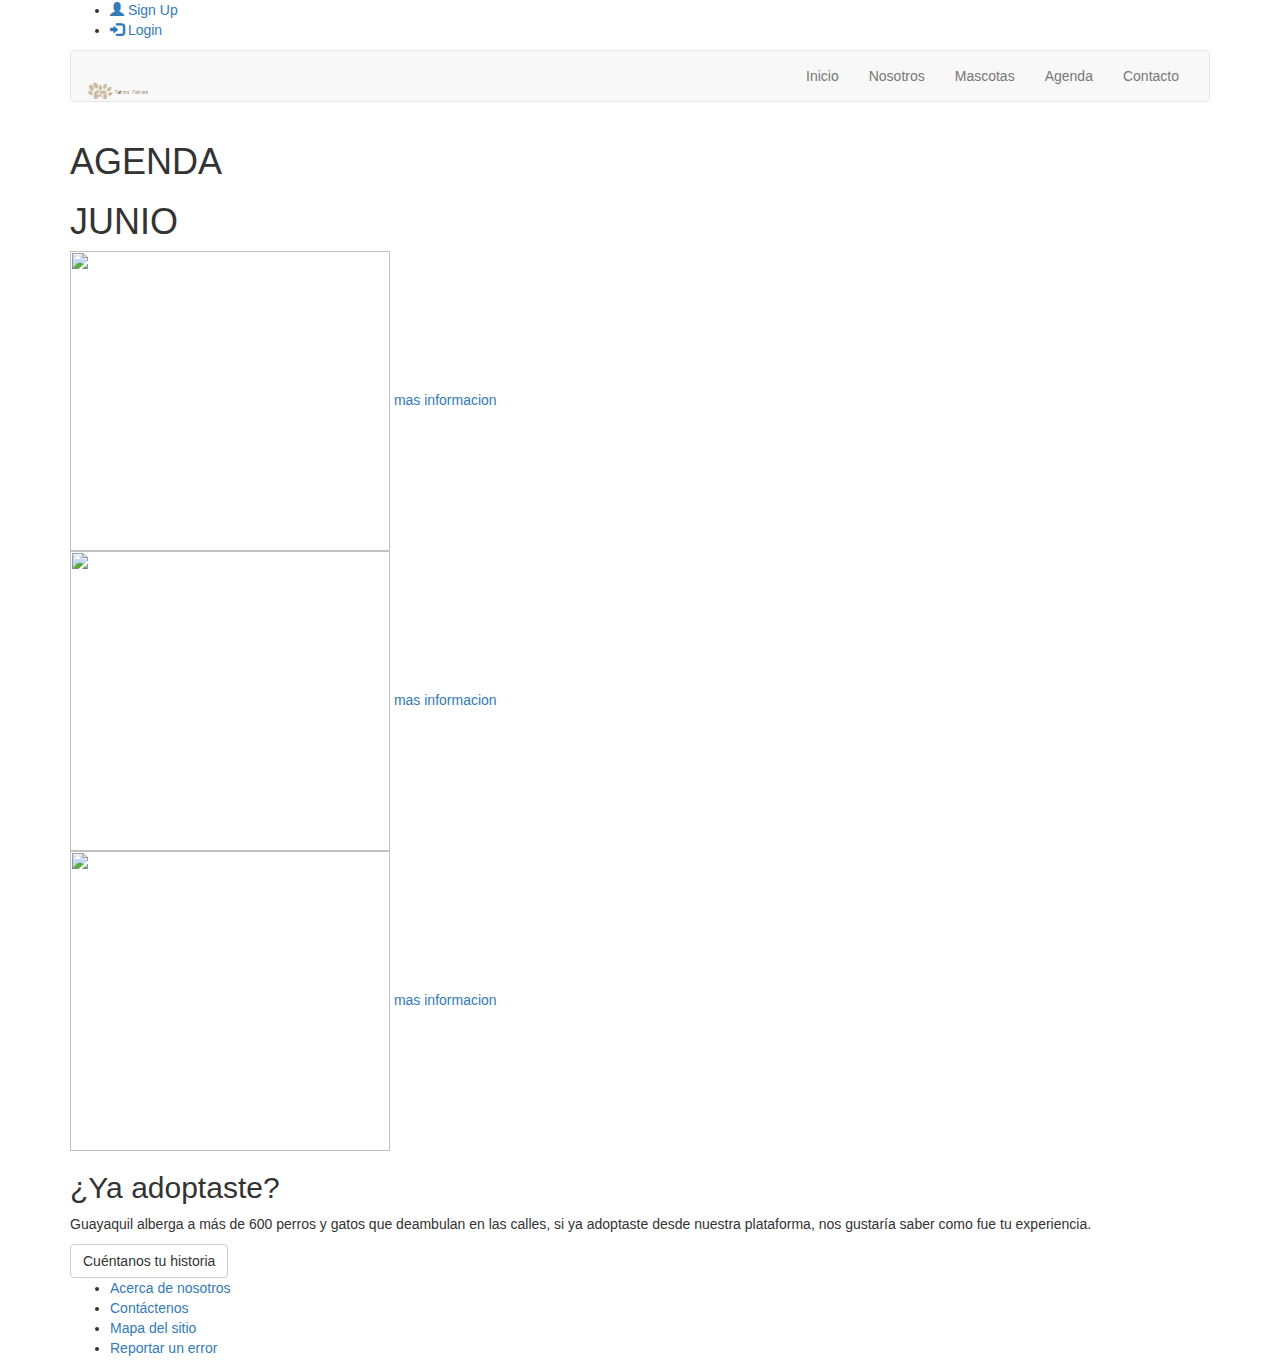
==== agenda.html @ 6d26b7a4 "Agenda version 1" ====
<html class="no-js">
  <head>
    <meta charset="utf-8">
    <meta http-equiv="X-UA-Compatible" content="IE=edge">
    <link href="https://fonts.googleapis.com/css?family=Emilys+Candy|Faster+One|Fredericka+the+Great|Indie+Flower|Lobster+Two|Ribeye|Rye" rel="stylesheet">
    <title>Patitas Felices</title>
    <meta name="description" content="">
    <meta name="viewport" content="width=device-width, initial-scale=1">
    <!-- Place favicon.ico and apple-touch-icon.png in the root directory -->
    
    <!-- CSS -->
    <link rel="stylesheet" href="css/owl.carousel.css">
    <link rel="stylesheet" href="css/bootstrap.min.css">
    <link rel="stylesheet" href="css/font-awesome.min.css">
    <link rel="stylesheet" href="css/style.css">
    <link rel="stylesheet" href="css/ionicons.min.css">
    <link rel="stylesheet" href="css/animate.css">
    <link rel="stylesheet" href="css/responsive.css">
 <link rel="stylesheet" type="text/css" href="../Patitas-felices/css/style-agenda.css">
    <link rel="stylesheet" href="https://maxcdn.bootstrapcdn.com/bootstrap/3.3.7/css/bootstrap.min.css">
    
    <!-- Js -->
    <script src="js/vendor/modernizr-2.6.2.min.js"></script>
    <script src="//ajax.googleapis.com/ajax/libs/jquery/1.10.2/jquery.min.js"></script>
    <script>window.jQuery || document.write('<script src="js/vendor/jquery-1.10.2.min.js"><\/script>')</script>
    <script src="js/bootstrap.min.js"></script>
    <script src="js/owl.carousel.min.js"></script>
    <script src="js/min/waypoints.min.js"></script>
    <script src="js/jquery.counterup.js"></script>
    <script src="js/plugins.js"></script>
    <script src="js/main.js"></script>
  </head>
  <body>




    <!-- Header Start -->
    <header>
        <div class="container">
            <ul class="login">
                <li class="loginu"><a href="#"><span class="glyphicon glyphicon-user"></span> Sign Up</a></li>
                <li class="loginu"><a href="#"><span class="glyphicon glyphicon-log-in"></span> Login</a></li>
            </ul>
            <div class="row">
                <div class="col-md-12">
                            <!-- header Nav Start -->
                    <nav class="navbar navbar-default">
                      <div class="container-fluid">
                        <!-- Brand and toggle get grouped for better mobile display -->
                        <div class="navbar-header">
                          <button type="button" class="navbar-toggle collapsed" data-toggle="collapse" data-target="#bs-example-navbar-collapse-1">
                            <span class="sr-only">Toggle navigation</span>
                            <span class="icon-bar"></span>
                            <span class="icon-bar"></span>
                            <span class="icon-bar"></span>
                          </button>
                          <a class="navbar-brand" href="index.html">
                  <img class="navbar-brand" src="img/logo.png" alt="Logo" >
                </a>
                        </div>

                        <!-- Collect the nav links, forms, and other content for toggling -->
                        <div class="collapse navbar-collapse" id="bs-example-navbar-collapse-1">
                          <ul class="nav navbar-nav navbar-right">
                            <li><a href="index.html">Inicio</a></li>
                            <li><a href="#">Nosotros</a></li>
                            <li><a href="mascotas.html" class="above">Mascotas</a></li>
                            <li><a href="#">Agenda</a></li>
                            <li><a href="contact.html">Contacto</a></li>
                          </ul>
                        </div><!-- /.navbar-collapse -->
                      </div><!-- /.container-fluid -->
                    </nav>
                </div>
            </div>
        </div>
    </header><!-- header close -->
    
        <!-- Slider Start -->
    <section id="global-header">
        <div class="container">
            <div class="row">
                <div class="col-md-12">
                    <div class="block">
                        <h1>AGENDA</h1>
                        <h1>JUNIO</h1>
                        
                        <div class="container2">
                            
                            <div class="tipo_1">
                            <img src="img/bailaton.jpg" width="320px" height="300px">
                          <a href="../Patitas-felices/masinformacion.html" target="_blank" class ="ifo"> mas informacion </a>
                
      
                            </div>
                            
                             <div class="tipo_1">
                            <img src="img/adoptacanpolicia.jpg" width="320px" height="300px">
                            <a href="../Patitas-felices/masinformacion.html" target="_blank" class ="ifo">mas informacion </a>
                
      
                            </div>
                            
                             <div class="tipo_1">
                             <img src="img/pae-correporellos.jpg" width="320px" height="300x">
      
                            <a href="../Patitas-felices/masinformacion.html" target="_blank" class ="ifo"> mas informacion </a>
                
      
                            </div>
                            
                            
        
                            
                          
   
                        </div>
                    
                            <table border="0">
                            <tr> 
                                    
                            </tr>  
                            <tr> 
                                   
                            </tr>  
                        </table>
                    </div>
                </div>
            </div>
        </div>
      </section>
      

    <!-- pets gallery sections -->
    

  
<!-- Call to action Start -->
    <section id="call-to-action">
      <div class="container">
        <div class="row">
          <div class="col-md-12">
            <div class="block">
              <h2>¿Ya adoptaste?</h2>
              <p>Guayaquil alberga a más de 600 perros y gatos que deambulan en las calles, si ya adoptaste desde nuestra plataforma, nos gustaría saber como fue tu experiencia.</p>
              <a class="btn btn-default btn-call-to-action" href="#" >Cuéntanos tu historia</a>
            </div>
          </div>
        </div>
      </div>
    </section>

    <!-- footer Start -->
    <footer>
        <div class="container">
            <div class="row">
                <div class="col-md-12">
                  <div class="footer-manu">
                    <ul>
                      <li><a href="#">Acerca de nosotros</a></li>
                <li><a href="#">Contáctenos</a></li>
                <li><a href="#">Mapa del sitio</a></li>
                 <li><a href="#">Reportar un error</a></li>
                    </ul>
                  </div>
                </div>
            </div>
        </div>
    </footer>
        
    </body>
</html>
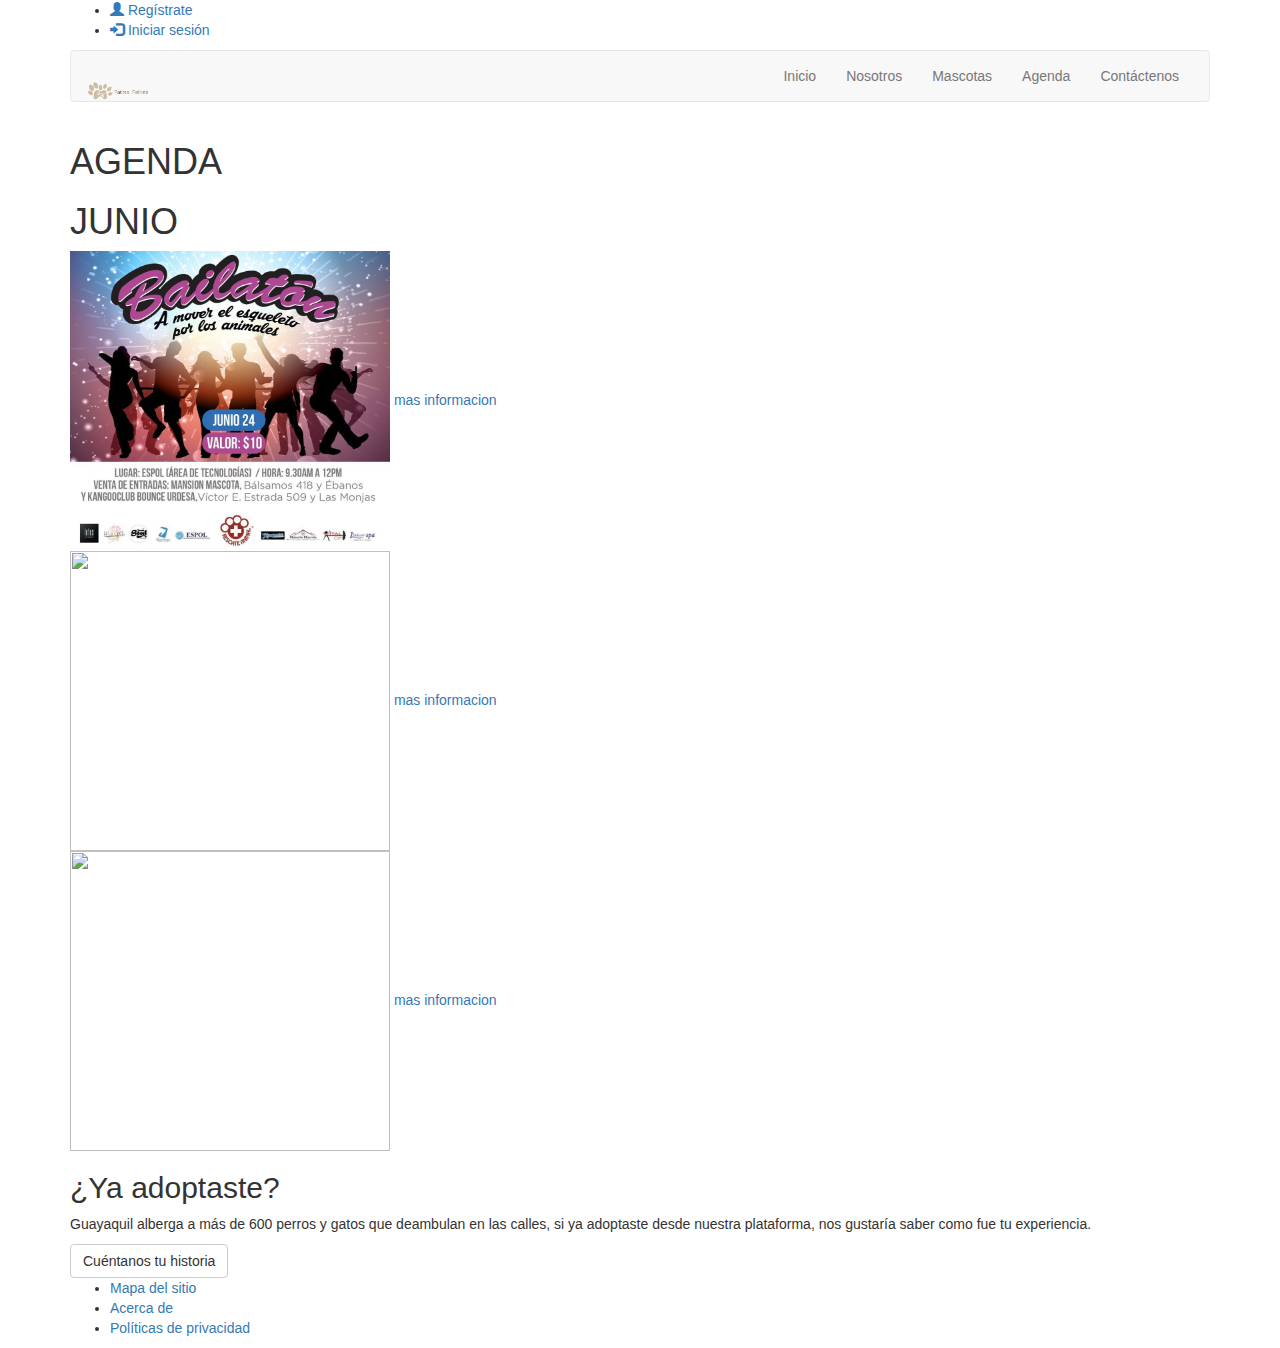
==== commit 34c58756: "agenda act" ====
--- a/agenda.html
+++ b/agenda.html
@@ -11,26 +11,14 @@
     <!-- Place favicon.ico and apple-touch-icon.png in the root directory -->
     
     <!-- CSS -->
-    <link rel="stylesheet" href="css/owl.carousel.css">
     <link rel="stylesheet" href="css/bootstrap.min.css">
     <link rel="stylesheet" href="css/font-awesome.min.css">
     <link rel="stylesheet" href="css/style.css">
-    <link rel="stylesheet" href="css/ionicons.min.css">
     <link rel="stylesheet" href="css/animate.css">
     <link rel="stylesheet" href="css/responsive.css">
  <link rel="stylesheet" type="text/css" href="../Patitas-felices/css/style-agenda.css">
     <link rel="stylesheet" href="https://maxcdn.bootstrapcdn.com/bootstrap/3.3.7/css/bootstrap.min.css">
     
-    <!-- Js -->
-    <script src="js/vendor/modernizr-2.6.2.min.js"></script>
-    <script src="//ajax.googleapis.com/ajax/libs/jquery/1.10.2/jquery.min.js"></script>
-    <script>window.jQuery || document.write('<script src="js/vendor/jquery-1.10.2.min.js"><\/script>')</script>
-    <script src="js/bootstrap.min.js"></script>
-    <script src="js/owl.carousel.min.js"></script>
-    <script src="js/min/waypoints.min.js"></script>
-    <script src="js/jquery.counterup.js"></script>
-    <script src="js/plugins.js"></script>
-    <script src="js/main.js"></script>
   </head>
   <body>
 
@@ -40,10 +28,10 @@
     <!-- Header Start -->
     <header>
         <div class="container">
-            <ul class="login">
-                <li class="loginu"><a href="#"><span class="glyphicon glyphicon-user"></span> Sign Up</a></li>
-                <li class="loginu"><a href="#"><span class="glyphicon glyphicon-log-in"></span> Login</a></li>
-            </ul>
+           <ul class="login">
+            <li class="loginu"><a href="registrate.html"><span class="glyphicon glyphicon-user"></span> Regístrate</a></li>
+            <li class="loginu"><a href="iniciarsesion.html"><span class="glyphicon glyphicon-log-in"></span> Iniciar sesión</a></li>
+        </ul>
             <div class="row">
                 <div class="col-md-12">
                             <!-- header Nav Start -->
@@ -66,10 +54,10 @@
                         <div class="collapse navbar-collapse" id="bs-example-navbar-collapse-1">
                           <ul class="nav navbar-nav navbar-right">
                             <li><a href="index.html">Inicio</a></li>
-                            <li><a href="#">Nosotros</a></li>
-                            <li><a href="mascotas.html" class="above">Mascotas</a></li>
-                            <li><a href="#">Agenda</a></li>
-                            <li><a href="contact.html">Contacto</a></li>
+                            <li><a href="nosotros.html">Nosotros</a></li>
+                            <li><a href="mascotas.html">Mascotas</a></li>
+                            <li><a href="agenda.html" class="above">Agenda</a></li>
+                            <li><a href="contacto.html">Contáctenos</a></li>
                           </ul>
                         </div><!-- /.navbar-collapse -->
                       </div><!-- /.container-fluid -->
@@ -160,10 +148,9 @@
                 <div class="col-md-12">
                   <div class="footer-manu">
                     <ul>
-                      <li><a href="#">Acerca de nosotros</a></li>
-                <li><a href="#">Contáctenos</a></li>
-                <li><a href="#">Mapa del sitio</a></li>
-                 <li><a href="#">Reportar un error</a></li>
+                      <li><a href="#">Mapa del sitio</a></li>
+                <li><a href="#">Acerca de</a></li>
+                <li><a href="#">Políticas de privacidad</a></li>
                     </ul>
                   </div>
                 </div>
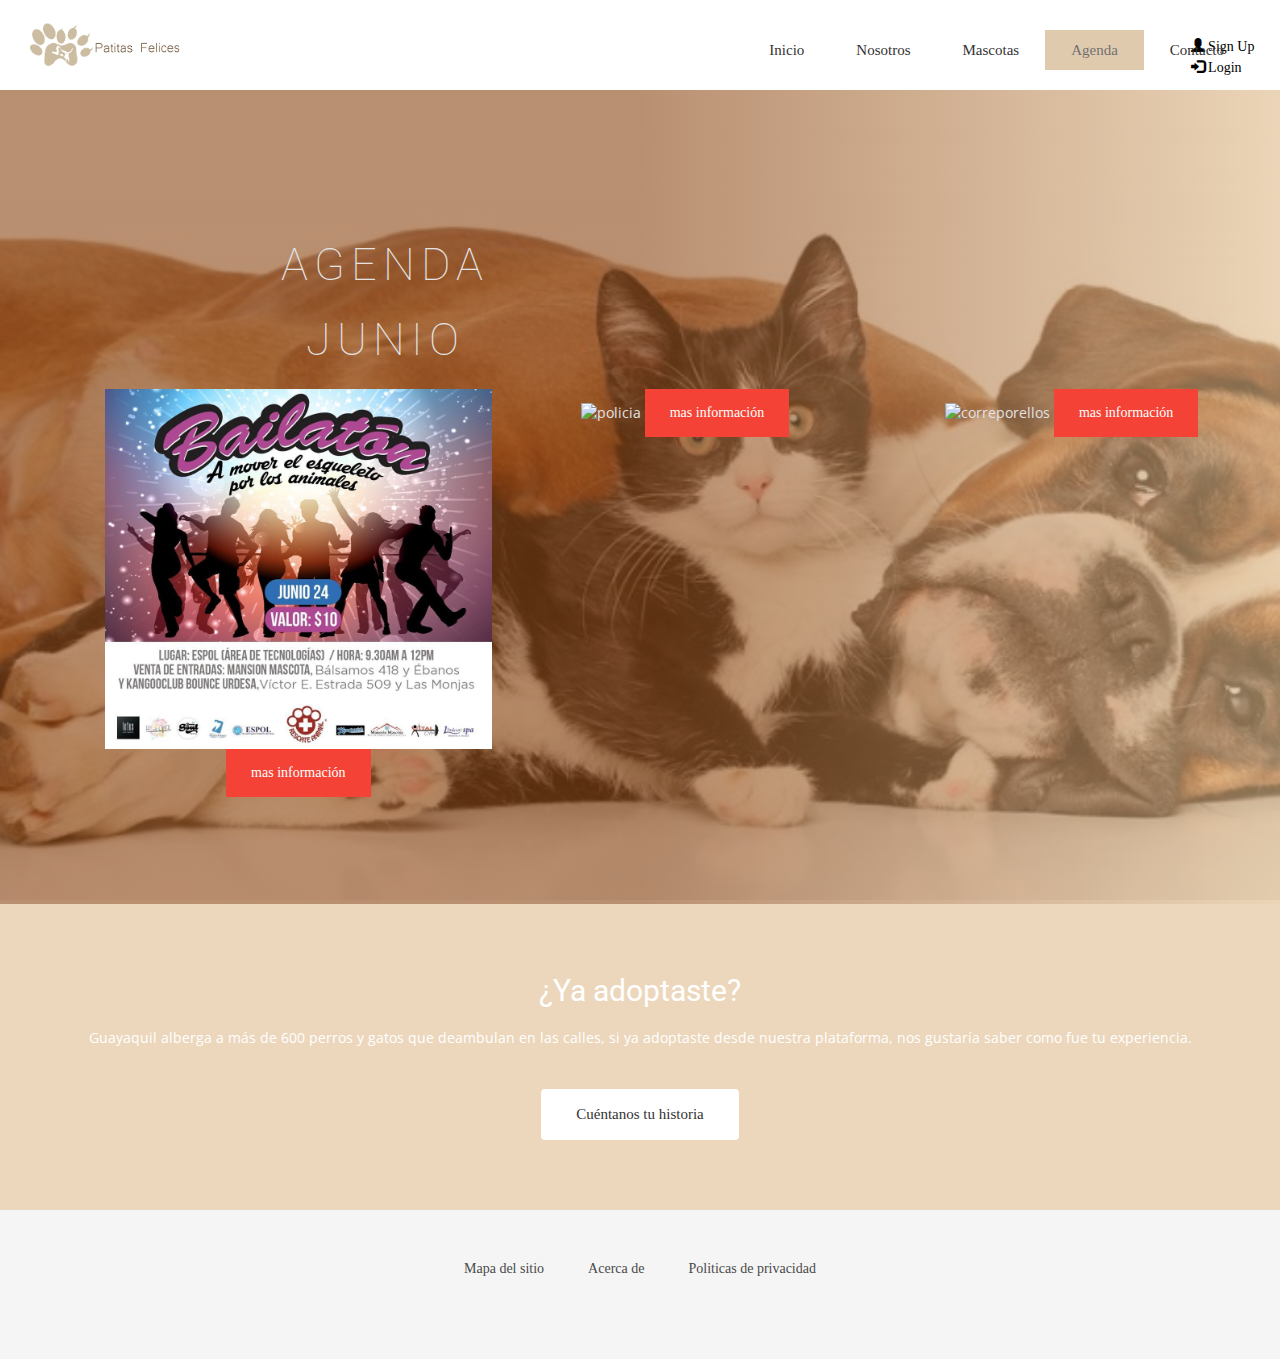
==== commit 9649ee10: "correcto agenda con mas informacion" ====
--- a/agenda.html
+++ b/agenda.html
@@ -1,162 +1,175 @@
+<!DOCTYPE html>
 
+<html lang="es">
+<head>
+<meta charset="utf-8">
+<meta http-equiv="X-UA-Compatible" content="IE=edge">
+
+<title>Patitas Felices</title>
+<meta name="description" content="">
+<meta name="viewport" content="width=device-width, initial-scale=1">
+<!-- Place favicon.ico and apple-touch-icon.png in the root directory -->
+
+<!-- CSS -->
+<link rel="stylesheet" href="css/style-agenda.css">
+<link rel="stylesheet" href="https://maxcdn.bootstrapcdn.com/bootstrap/3.3.7/css/bootstrap.min.css">
+
+<link rel="stylesheet" href="css/bootstrap.min.css">
+    <link rel="stylesheet" href="css/style.css">
+    <link rel="stylesheet" href="css/responsive.css">
+    <link rel="stylesheet" href="css/contacto.css">
     
-    <html class="no-js">
-  <head>
-    <meta charset="utf-8">
-    <meta http-equiv="X-UA-Compatible" content="IE=edge">
-    <link href="https://fonts.googleapis.com/css?family=Emilys+Candy|Faster+One|Fredericka+the+Great|Indie+Flower|Lobster+Two|Ribeye|Rye" rel="stylesheet">
-    <title>Patitas Felices</title>
-    <meta name="description" content="">
-    <meta name="viewport" content="width=device-width, initial-scale=1">
-    <!-- Place favicon.ico and apple-touch-icon.png in the root directory -->
-    
-    <!-- CSS -->
-    <link rel="stylesheet" href="css/bootstrap.min.css">
-    <link rel="stylesheet" href="css/font-awesome.min.css">
-    <link rel="stylesheet" href="css/style.css">
-    <link rel="stylesheet" href="css/animate.css">
-    <link rel="stylesheet" href="css/responsive.css">
- <link rel="stylesheet" type="text/css" href="../Patitas-felices/css/style-agenda.css">
-    <link rel="stylesheet" href="https://maxcdn.bootstrapcdn.com/bootstrap/3.3.7/css/bootstrap.min.css">
-    
-  </head>
-  <body>
+</head>
+<body>
 
 
 
 
-    <!-- Header Start -->
-    <header>
-        <div class="container">
-           <ul class="login">
-            <li class="loginu"><a href="registrate.html"><span class="glyphicon glyphicon-user"></span> Regístrate</a></li>
-            <li class="loginu"><a href="iniciarsesion.html"><span class="glyphicon glyphicon-log-in"></span> Iniciar sesión</a></li>
-        </ul>
-            <div class="row">
-                <div class="col-md-12">
-                            <!-- header Nav Start -->
-                    <nav class="navbar navbar-default">
-                      <div class="container-fluid">
-                        <!-- Brand and toggle get grouped for better mobile display -->
-                        <div class="navbar-header">
-                          <button type="button" class="navbar-toggle collapsed" data-toggle="collapse" data-target="#bs-example-navbar-collapse-1">
-                            <span class="sr-only">Toggle navigation</span>
-                            <span class="icon-bar"></span>
-                            <span class="icon-bar"></span>
-                            <span class="icon-bar"></span>
-                          </button>
-                          <a class="navbar-brand" href="index.html">
+
+<!-- Header Start -->
+<header>
+<div class="container">
+<ul class="login">
+<li class="loginu"><a href="#"><span class="glyphicon glyphicon-user"></span> Sign Up</a></li>
+<li class="loginu"><a href="#"><span class="glyphicon glyphicon-log-in"></span> Login</a></li>
+</ul>
+
+<div class="row">
+        <div class="col-md-12">
+          <!-- header Nav Start -->
+          <nav class="navbar navbar-default">
+            <div class="container-fluid">
+              <!-- Brand and toggle get grouped for better mobile display -->
+              <div class="navbar-header">
+                <button type="button" class="navbar-toggle collapsed" data-toggle="collapse" data-target="#bs-example-navbar-collapse-1">
+                <span class="sr-only"></span>
+                <span class="icon-bar"></span>
+                <span class="icon-bar"></span>
+                <span class="icon-bar"></span>
+                </button>
+                  
+               
                   <img class="navbar-brand" src="img/logo.png" alt="Logo" >
-                </a>
-                        </div>
+               
+                     
+              </div>
 
-                        <!-- Collect the nav links, forms, and other content for toggling -->
-                        <div class="collapse navbar-collapse" id="bs-example-navbar-collapse-1">
-                          <ul class="nav navbar-nav navbar-right">
-                            <li><a href="index.html">Inicio</a></li>
-                            <li><a href="nosotros.html">Nosotros</a></li>
-                            <li><a href="mascotas.html">Mascotas</a></li>
-                            <li><a href="agenda.html" class="above">Agenda</a></li>
-                            <li><a href="contacto.html">Contáctenos</a></li>
-                          </ul>
-                        </div><!-- /.navbar-collapse -->
-                      </div><!-- /.container-fluid -->
-                    </nav>
-                </div>
-            </div>
-        </div>
-    </header><!-- header close -->
+<!-- Collect the nav links, forms, and other content for toggling -->
+<div class="collapse navbar-collapse" id="bs-example-navbar-collapse-1">
+<ul class="nav navbar-nav navbar-right">
+<li><a href="index.html">Inicio</a></li>
+<li><a href="nosotros.html">Nosotros</a></li>
+<li><a href="mascotas.html" >Mascotas</a></li>
+<li><a href="agenda.html" class="above">Agenda </a></li>
+<li><a href="contacto.html">Contacto</a></li>
+</ul>
+</div><!-- /.navbar-collapse -->
+</div><!-- /.container-fluid -->
+</nav>
+</div>
+</div>
+</div>
+</header><!-- header close -->
+
+<!-- Slider Start -->
+<section id="global-header">
+<div class="container">
+<div class="row">
+<div class="col-md-12">
+<div class="block">
+<h1>AGENDA</h1>
+<h1>JUNIO</h1>
+
+<div class="container2">
+
+<div class="tipo_1">
+
+
+<img src="img/bailaton.jpg" alt= bailaton class="imagenes1">
+
+<a href="masinformacion.html" target="_blank" class ="ifo">mas información </a>
+
+
+</div>
+
+<div class="tipo_1">
+<img src="img/adoptacanpolicia.jpg" alt= policia class="imagenes1">
+
+<a href="masinformacion.html" target="_blank" class ="ifo">mas información </a>
+
+
+</div>
+
+<div class="tipo_1">
+<img src="img/pae-correporellos.jpg" alt= correporellos class="imagenes1">
+
+<a href="masinformacion.html" target="_blank" class ="ifo"> mas información </a>
+
+
+</div>
+
+
+
+
+
+
+</div>
+
+
+</div>
+</div>
+</div>
+</div>
+</section>
+
+
+<!-- pets gallery sections -->
+
+
+
+<!-- Call to action Start -->
+<section id="call-to-action">
+<div class="container">
+<div class="row">
+<div class="col-md-12">
+<div class="block">
+<h2>¿Ya adoptaste?</h2>
+<p>Guayaquil alberga a más de 600 perros y gatos que deambulan en las calles, si ya adoptaste desde nuestra plataforma, nos gustaría saber como fue tu experiencia.</p>
+<a class="btn btn-default btn-call-to-action" href="#" >Cuéntanos tu historia</a>
+</div>
+</div>
+</div>
+</div>
+</section>
+
+<!-- footer Start -->
+<footer>
+<div class="container">
+<div class="row">
+<div class="col-md-12">
+<div class="footer-manu">
+<ul>
+
+<li><a href="#">Mapa del sitio</a></li>
+<li><a href="#">Acerca de</a></li>
+<li><a href="#">Politicas de privacidad</a></li>
+</ul>
+</div>
+</div>
+</div>
+</div>
+</footer>
+
+</body>
+</html>
+
+
     
-        <!-- Slider Start -->
-    <section id="global-header">
-        <div class="container">
-            <div class="row">
-                <div class="col-md-12">
-                    <div class="block">
-                        <h1>AGENDA</h1>
-                        <h1>JUNIO</h1>
-                        
-                        <div class="container2">
-                            
-                            <div class="tipo_1">
-                            <img src="img/bailaton.jpg" width="320px" height="300px">
-                          <a href="../Patitas-felices/masinformacion.html" target="_blank" class ="ifo"> mas informacion </a>
-                
-      
-                            </div>
-                            
-                             <div class="tipo_1">
-                            <img src="img/adoptacanpolicia.jpg" width="320px" height="300px">
-                            <a href="../Patitas-felices/masinformacion.html" target="_blank" class ="ifo">mas informacion </a>
-                
-      
-                            </div>
-                            
-                             <div class="tipo_1">
-                             <img src="img/pae-correporellos.jpg" width="320px" height="300x">
-      
-                            <a href="../Patitas-felices/masinformacion.html" target="_blank" class ="ifo"> mas informacion </a>
-                
-      
-                            </div>
-                            
-                            
-        
-                            
-                          
-   
-                        </div>
-                    
-                            <table border="0">
-                            <tr> 
-                                    
-                            </tr>  
-                            <tr> 
-                                   
-                            </tr>  
-                        </table>
-                    </div>
-                </div>
-            </div>
-        </div>
-      </section>
-      
-
-    <!-- pets gallery sections -->
+    
     
 
-  
-<!-- Call to action Start -->
-    <section id="call-to-action">
-      <div class="container">
-        <div class="row">
-          <div class="col-md-12">
-            <div class="block">
-              <h2>¿Ya adoptaste?</h2>
-              <p>Guayaquil alberga a más de 600 perros y gatos que deambulan en las calles, si ya adoptaste desde nuestra plataforma, nos gustaría saber como fue tu experiencia.</p>
-              <a class="btn btn-default btn-call-to-action" href="#" >Cuéntanos tu historia</a>
-            </div>
-          </div>
-        </div>
-      </div>
-    </section>
 
-    <!-- footer Start -->
-    <footer>
-        <div class="container">
-            <div class="row">
-                <div class="col-md-12">
-                  <div class="footer-manu">
-                    <ul>
-                      <li><a href="#">Mapa del sitio</a></li>
-                <li><a href="#">Acerca de</a></li>
-                <li><a href="#">Políticas de privacidad</a></li>
-                    </ul>
-                  </div>
-                </div>
-            </div>
-        </div>
-    </footer>
-        
-    </body>
-</html>
+
+
+
+	
--- a/css/style-agenda.css
+++ b/css/style-agenda.css
@@ -0,0 +1,115 @@
+
+#global-header {
+background: url("../img/agenda1.jpg") no-repeat;
+background-size: cover;
+padding-top: 150px;
+padding-bottom: 107px;
+position: relative;
+background-attachment: fixed;
+}
+#global-header:before {
+content: "";
+position: absolute;
+left: 0;
+top: 0;
+bottom: 0;
+right: 0;
+width: 100%;
+height: 100%;
+background: linear-gradient(to left, burlywood, saddlebrown 50%);
+opacity: 0.6;
+}
+.imagenes1{
+width: 100%;
+height: 50%;
+}
+#global-header .block {
+color: #E3E3E4;
+margin: 0 auto;
+padding-left: 90px;
+text-align: center;
+}
+#global-header .block h1 {
+font-weight: 100;
+font-size: 45px;
+letter-spacing: 2px;
+padding-bottom: 15px;
+margin-right: 600px;
+text-transform: capitalize;
+}
+#global-header .block p {
+font-size: 16px;
+font-weight: 300;
+letter-spacing: 1px;
+word-spacing: 3px;
+}
+
+.imagenes{
+position: absolute;
+bottom: 20px;
+left: 370px;
+left: 370px;
+}
+div.container {
+width: 100%;
+float: none;
+}
+
+.tipo_1 {
+
+width: 33.333%;
+float: left;
+}
+
+.tipo_2{
+
+width: 33.333%;
+
+float: left;
+}
+.clear {
+background-color:burlywood;
+width: 100%;
+height: 40px;
+clear: both;
+border-radius: 20px 20px 20px 20px;
+}
+
+
+
+a.ifo:link, a.ifo:visited {
+background-color: #f44336;
+color: white;
+padding: 14px 25px;
+text-align: center;
+text-decoration: none;
+display: inline-block;
+}
+
+a{
+font-family: 'Emilys Candy', cursive;
+color: black;
+}
+
+a:hover, a:active {
+background-color: red;
+}
+
+h2{
+
+font-family: 'Emilys Candy', cursive;
+color: black;
+font-size:8%;
+
+}
+
+@media screen and (max-width:1000px)and (min-width:100px){
+
+
+.tipo_1 { float:none ;
+width :auto}
+
+
+
+
+}
--- a/css/style.css
+++ b/css/style.css
@@ -0,0 +1,899 @@
+@import url(http://fonts.googleapis.com/css?family=Open+Sans:400,300,600);
+@import url(http://fonts.googleapis.com/css?family=Roboto:400,100,300,500,700);
+@import url(http://fonts.googleapis.com/css?family=Volkhov:400italic);
+/* var text-decoration */
+/*--
+	Common Css
+--*/
+body {
+  font-family: 'Open Sans', sans-serif;
+  -webkit-font-smoothing: antialiased;
+}
+h1,
+h2,
+h3,
+h4,
+h5,
+h6 {
+  font-family: 'Roboto', sans-serif;
+}
+h2 {
+  font-size: 30px;
+  font-weight: 400;
+}
+h3 {
+  font-size: 28px;
+  font-weight: 300;
+}
+p {
+  font-size: 15px;
+  line-height: 28px;
+}
+ul {
+  padding: 0;
+  margin: 0;
+  list-style: none;
+}
+a,
+a:active,
+a:focus,
+a:active {
+  text-decoration: none !important;
+}
+.section-title {
+  margin-bottom: 70px;
+}
+.section-title h2 {
+  text-transform: uppercase;
+  font-size: 28px;
+  font-weight: 600;
+}
+.section-title p {
+  font-family: 'Volkhov', serif;
+  font-style: italic;
+  color: #666;
+}
+/*--
+	Header Start 
+--*/
+header {
+  background: #fff;
+  padding: 20px 0;
+}
+header .navbar {
+  margin-bottom: 0px;
+  border: 0px;
+}
+header .navbar-brand {
+  padding: 0px 10px;
+}
+header .navbar-default {
+  background: none;
+  border: 0px;
+}
+header .navbar-default .navbar-nav {
+  padding-top: 10px;
+}
+header .navbar-default .navbar-nav li a {
+  color: #333333;
+  padding: 10px 26px;
+  font-size: 15px;
+}
+font header .navbar-default .navbar-nav li a:hover {
+  color: red;
+}
+/*---------------------------------------------
+					Index Start 
+-----------------------------------------------*/
+/*--
+	Slider Start 
+--*/
+#slider {
+  background: url("../img/slider-bg.jpg") no-repeat;
+  background-size: cover;
+  background-attachment: fixed;
+  background-position: 10% 0%;
+  padding: 200px 0 280px 0;
+  position: relative;
+}
+#slider:before {
+  content: "";
+  position: absolute;
+  left: 0;
+  top: 0;
+  bottom: 0;
+  right: 0;
+  width: 100%;
+  height: 100%;
+  background: linear-gradient(to left, burlywood, saddlebrown 50%);
+  opacity: 0.6;
+}
+#slider .block {
+  color: #E3E3E4;
+}
+#slider .block h1 {
+  font-family: 'Roboto', sans-serif;
+  font-weight: 100;
+  font-size: 45px;
+  line-height: 60px;
+  letter-spacing: 10px;
+  padding-bottom: 45px;
+}
+#slider .block p {
+  font-size: 23px;
+  line-height: 40px;
+  font-family: 'Roboto', sans-serif;
+  font-weight: 300;
+  letter-spacing: 3px;
+}
+/*--
+	wrapper Start 
+--*/
+#intro {
+  padding: 100px 0;
+}
+#intro .block h2 {
+  padding-top: 35px;
+  line-height: 27px;
+  margin: 0;
+}
+#intro .block p {
+  color: #7B7B7B;
+  padding-top: 20px;
+}
+#intro .block img {
+  padding-left: 40px;
+  width: 100%;
+}
+#intro .section-title {
+  margin-bottom: 0px;
+}
+#intro .section-title p {
+  padding-top: 20px;
+}
+/*--
+	service Start 
+--*/
+#service {
+  text-align: center;
+  padding: 90px 0;
+}
+#service .service-item {
+  padding-bottom: 30px;
+}
+#service .service-item i {
+  font-size: 60px;
+  color: #4A4656;
+}
+#service .service-item h4 {
+  padding-top: 20px;
+  margin: 0;
+  color: #666;
+}
+#service .service-item p {
+  color: #888;
+  padding-top: 10px;
+  margin: 0;
+  font-size: 14px;
+  line-height: 1.8;
+}
+/*--
+	call-to-action Start 
+--*/
+#call-to-action {
+  background: url("../img/imgs/images.jpg") no-repeat;
+  background-size: cover;
+  background-attachment: fixed;
+  padding: 70px 0px;
+  position: relative;
+  text-align: center;
+  color: #fff;
+}
+#call-to-action:before {
+  content: "";
+  position: absolute;
+  left: 0;
+  right: 0;
+  top: 0;
+  bottom: 0;
+  width: 100%;
+  height: 100%;
+  background: rgba(222, 184, 135, 0.7);
+  opacity: 0.8;
+}
+#call-to-action h2 {
+  padding-bottom: 20px;
+  line-height: 33px;
+  margin: 0;
+  font-size: 30px;
+}
+#call-to-action p {
+  font-size: 14px;
+  line-height: 1.6;
+}
+#call-to-action .btn-call-to-action {
+  padding: 15px 35px;
+  border: none;
+  background-color: #fff;
+  font-size: 15px;
+  color: #333333;
+  margin-top: 30px;
+}
+/*--
+	Feature Start 
+--*/
+#feature {
+  background: url("../img/featue-bg.jpg");
+  background-position: 50% 94px;
+  width: 100%;
+  display: block;
+  position: relative;
+  overflow: visible;
+  background-attachment: fixed;
+  background-repeat: no-repeat;
+  background-position: center center;
+  -webkit-background-size: cover;
+  -moz-background-size: cover;
+  -o-background-size: cover;
+  background-size: cover;
+  -webkit-box-sizing: border-box;
+  -moz-box-sizing: border-box;
+  box-sizing: border-box;
+  -webkit-backface-visibility: hidden;
+  backface-visibility: hidden;
+  padding: 100px 0;
+}
+#feature h2 {
+  font-size: 28px;
+  font-weight: 600;
+  margin-bottom: 30px;
+  color: #8d8f92;
+}
+#feature p {
+  color: #8d8f92;
+  margin-bottom: 20px;
+  
+}
+
+.container #informacion {
+  background-color: #fff;
+  background-attachment: fixed;
+  width:auto;
+  height: auto;
+  background-position: 10% 0%;
+  margin-bottom: 20px;
+  opacity:0.8;
+  padding: 20px;
+  
+}
+
+#feature .btn-view-works {
+  background: #655E7A;
+  color: #fff;
+  padding: 10px 20px;
+}
+
+.container #informacion {
+  background-color: #fff;
+  background-attachment: fixed;
+  width:auto;
+  height: auto;
+  background-position: 10% 0%;
+  margin-bottom: 20px;
+  opacity:0.8;
+  padding: 20px;
+  
+}
+/*--
+	content Start 
+--*/
+#testimonial {
+  padding: 100px 0;
+}
+#testimonial .block h2 {
+  line-height: 27px;
+  color: #5C5C5C;
+  padding-top: 110px;
+}
+#testimonial .block p {
+  padding-top: 50px;
+  color: #7B7B7B;
+}
+#testimonial .counter-box li {
+  width: 50%;
+  float: left;
+  text-align: center;
+  margin: 30px 0 30px;
+}
+#testimonial .counter-box li i {
+  font-size: 35px;
+}
+#testimonial .counter-box li h4 {
+  font-size: 30px;
+  font-weight: bold;
+}
+#testimonial .counter-box li span {
+  color: #555;
+}
+#testimonial .testimonial-carousel {
+  text-align: center;
+  width: 75%;
+  border: 1px solid #DEDEDE;
+  padding: 24px;
+  margin: 0 auto;
+}
+#testimonial .testimonial-carousel img {
+  padding-bottom: 38px;
+}
+#testimonial .testimonial-carousel p {
+  line-height: 28px;
+  font-weight: 300;
+  padding-bottom: 20px;
+}
+#testimonial .testimonial-carousel .user img {
+  padding-bottom: 0px;
+  border-radius: 500px;
+}
+#testimonial .testimonial-carousel .user p {
+  padding-bottom: 0;
+  font-size: 12px;
+  line-height: 20px;
+  color: #353241;
+}
+#testimonial .testimonial-carousel .user p span {
+  display: block;
+  color: #353241;
+  font-weight: 600;
+}
+#testimonial .testimonial-carousel .owl-carousel .owl-pagination div {
+  border: 1px solid #1D1D1D;
+  border-radius: 500px;
+  display: inline-block;
+  height: 10px;
+  margin-right: 15px;
+  width: 10px;
+}
+#testimonial .testimonial-carousel .owl-carousel .owl-pagination div.active {
+  background: #5C5C5C;
+  font-size: 30px;
+  display: inline-block;
+  border: 0px;
+}
+/*--
+	features Start 
+--*/
+#clients-logo-section {
+  padding-top: 30px;
+  padding-bottom: 75px;
+}
+#clients-logo-section .clients-logo-img {
+  padding: 0px 50px;
+}
+/*---------------------------------------------
+					Work Start 
+-----------------------------------------------*/
+/*--
+	Slider-work Start 
+--*/
+#global-header {
+  background: url("../img/imgs/catandog.jpg") no-repeat;
+  background-size: cover;
+  padding-top: 150px;
+  padding-bottom: 107px;
+  position: relative;
+  background-attachment: fixed;
+}
+#global-header:before {
+  content: "";
+  position: absolute;
+  left: 0;
+  top: 0;
+  bottom: 0;
+  right: 0;
+  width: 100%;
+  height: 100%;
+  background: linear-gradient(to left, burlywood, saddlebrown 50%);
+  opacity: 0.6;
+}
+#global-header .block {
+  color: #E3E3E4;
+  margin: 0 auto;
+  padding-left: 90px;
+  text-align: center;
+}
+#global-header .block h1 {
+  font-weight: 100;
+  font-size: 45px;
+  letter-spacing: 6px;
+  padding-bottom: 15px;
+  margin-top: 0;
+  text-transform: capitalize;
+}
+#global-header .block p {
+  font-size: 16px;
+  font-weight: 300;
+  letter-spacing: 1px;
+  word-spacing: 3px;
+}
+/*--
+	portfolio-work Start 
+--*/
+#portfolio-work {
+  overflow: hidden;
+  padding: 80px 0;
+}
+#portfolio-work .block .portfolio-menu {
+  padding-bottom: 30px;
+  text-align: center;
+}
+#portfolio-work .block .portfolio-menu ul {
+  border: 1px solid #999999;
+  display: inline-block;
+  margin-bottom: 40px;
+}
+#portfolio-work .block .portfolio-menu ul li {
+  display: inline-block;
+  padding: 0px 25px;
+  cursor: pointer;
+  font-size: 15px;
+  line-height: 40px;
+  font-weight: 600;
+  color: #333333;
+  text-transform: capitalize;
+  position: relative;
+}
+#portfolio-work .block .portfolio-menu ul .active {
+  color: #655E7A;
+  position: relative;
+}
+#portfolio-work .block .portfolio-menu ul .active:before {
+  content: "\f0d7";
+  position: absolute;
+  font-family: 'FontAwesome';
+  bottom: -18px;
+  font-size: 30px;
+  width: 20px;
+  left: 0px;
+  right: 0px;
+  top: 23px;
+  margin: 0 auto;
+  color: #fff;
+  text-shadow: 0 1px 0px rgba(0, 0, 0, 0.9);
+  -webkit-transition: all 0.4s ease-in-out;
+  -moz-transition: all 0.4s ease-in-out;
+  -o-transition: all 0.4s ease-in-out;
+  -ms-transition: all 0.4s ease-in-out;
+  transition: all 0.4s ease-in-out;
+}
+#portfolio-work .block .portfolio-menu ul li:hover:before {
+  content: "\f0d7";
+  position: absolute;
+  font-family: 'FontAwesome';
+  bottom: -18px;
+  font-size: 30px;
+  width: 20px;
+  left: 0px;
+  right: 0px;
+  top: 24px;
+  margin: 0 auto;
+  color: #fff;
+  text-shadow: 0 1px 0px rgba(0, 0, 0, 0.9);
+  -webkit-transition: all 0.4s ease-in-out;
+  -moz-transition: all 0.4s ease-in-out;
+  -o-transition: all 0.4s ease-in-out;
+  -ms-transition: all 0.4s ease-in-out;
+  transition: all 0.4s ease-in-out;
+}
+#portfolio-work .block .portfolio-contant ul li {
+  float: left;
+  width: 32.22%;
+  overflow: hidden;
+  margin: 6px;
+  position: relative;
+}
+#portfolio-work .block .portfolio-contant ul li:hover .overly {
+  opacity: 1;
+}
+#portfolio-work .block .portfolio-contant ul li:hover .position-center {
+  position: absolute;
+  top: 50%;
+  -webkit-transform: translate(0%, -50%);
+  -moz-transform: translate(0%, -50%);
+  -ms-transform: translate(0%, -50%);
+  transform: translate(0%, -50%);
+}
+#portfolio-work .block .portfolio-contant ul li a {
+  display: block;
+  color: #fff;
+}
+#portfolio-work .block .portfolio-contant ul li a h2 {
+  font-size: 22px;
+  text-transform: uppercase;
+  letter-spacing: 1px;
+}
+#portfolio-work .block .portfolio-contant ul li a p {
+  font-size: 15px;
+}
+#portfolio-work .block .portfolio-contant ul li a span {
+  font-style: italic;
+  font-size: 13px;
+  color: #655E7A;
+}
+#portfolio-work .block .portfolio-contant ul img {
+  width: 100%;
+  height: auto;
+}
+#portfolio-work .block .portfolio-contant .overly {
+  position: absolute;
+  top: 0;
+  bottom: 0;
+  right: 0;
+  left: 0;
+  background: rgba(0, 0, 0, 0.9);
+  opacity: 0;
+  -webkit-transition: .3s all;
+  -o-transition: .3s all;
+  transition: .3s all;
+  text-align: center;
+}
+#portfolio-work .block .portfolio-contant .position-center {
+  position: absolute;
+  top: 50%;
+  left: 10%;
+  -webkit-transform: translate(0%, 50%);
+  -moz-transform: translate(0%, 50%);
+  -ms-transform: translate(0%, 50%);
+  transform: translate(0%, 50%);
+  -webkit-transition: .5s all;
+  -o-transition: .5s all;
+  transition: .5s all;
+}
+#portfolio-work .block .mix {
+  display: none;
+}
+/*--
+	wrapper-work Start 
+--*/
+#wrapper-work {
+  overflow: hidden;
+  padding-top: 100px;
+}
+#wrapper-work ul li {
+  width: 50%;
+  float: left;
+  position: relative;
+}
+#wrapper-work ul li img {
+  width: 100%;
+  height: 100%;
+}
+#wrapper-work ul li .items-text {
+  position: absolute;
+  top: 0;
+  bottom: 0;
+  left: 0;
+  right: 0;
+  width: 100%;
+  height: 100%;
+  color: #fff;
+  background: rgba(0, 0, 0, 0.6);
+  padding-left: 44px;
+  padding-top: 140px;
+}
+#wrapper-work ul li .items-text h2 {
+  padding-bottom: 28px;
+  padding-top: 75px;
+  position: relative;
+}
+#wrapper-work ul li .items-text h2:before {
+  content: "";
+  position: absolute;
+  left: 0;
+  bottom: 0;
+  width: 75px;
+  height: 3px;
+  background: #fff;
+}
+#wrapper-work ul li .items-text p {
+  padding-top: 30px;
+  font-size: 16px;
+  line-height: 27px;
+  font-weight: 300;
+  padding-right: 80px;
+}
+/*--
+	features-work Start 
+--*/
+#features-work {
+  padding-top: 50px;
+  padding-bottom: 75px;
+}
+#features-work .block ul li {
+  width: 19%;
+  text-align: center;
+  display: inline-block;
+  padding: 40px 0px;
+}
+/*---------------------------------------------
+					Work Close 
+-----------------------------------------------*/
+/*=============================================*/
+/*---------------------------------------------
+					 Contact Start 
+-----------------------------------------------*/
+/*--
+	slider-contact Start 
+--*/
+#slider-contact {
+  background: url("../img/slider-bg2.jpg") no-repeat;
+  background-size: cover;
+  padding-top: 150px;
+  padding-bottom: 107px;
+  position: relative;
+}
+#slider-contact:before {
+  content: "";
+  position: absolute;
+  left: 0;
+  top: 0;
+  bottom: 0;
+  right: 0;
+  width: 100%;
+  height: 100%;
+  background: linear-gradient(to left, burlywood, saddlebrown 50%);
+  opacity: 0.8;
+}
+#slider-contact .block {
+  color: #E3E3E4;
+  margin: 0 auto;
+  padding-left: 90px;
+}
+#slider-contact .block h1 {
+  font-family: 'Roboto', sans-serif;
+  font-weight: 100;
+  font-size: 45px;
+  line-height: 60px;
+  letter-spacing: 6px;
+  padding-bottom: 15px;
+}
+#slider-contact .block p {
+  font-size: 23px;
+  line-height: 40px;
+  font-family: 'Roboto', sans-serif;
+  font-weight: 300;
+  letter-spacing: 1px;
+  word-spacing: 3px;
+}
+/*--
+	contact-form Start 
+--*/
+#contact-form {
+  padding-top: 70px;
+  padding-bottom: 35px;
+}
+#contact-form .block form .form-group {
+  padding-bottom: 15px;
+  margin: 0px;
+}
+#contact-form .block form .form-group .form-control {
+  background: #F6F8FA;
+  height: 60px;
+  border: 1px solid #EEF2F6;
+  box-shadow: none;
+  width: 100%;
+}
+#contact-form .block form .form-group-2 {
+  padding-bottom: 15px;
+  margin: 0px;
+}
+#contact-form .block form .form-group-2 textarea {
+  background: #F6F8FA;
+  height: 135px;
+  border: 1px solid #EEF2F6;
+  box-shadow: none;
+  width: 100%;
+}
+#contact-form .block button {
+  width: 100%;
+  height: 60px;
+  background: #47424C;
+  border: none;
+  color: #fff;
+  font-family: 'Open Sans', sans-serif;
+  font-size: 18px;
+}
+/*--
+	wrapper-contact Start 
+--*/
+.address-block li {
+  margin-bottom: 20px;
+}
+.address-block li i {
+  margin-right: 15px;
+  font-size: 20px;
+  width: 20px;
+}
+.social-icons {
+  margin-top: 40px;
+}
+.social-icons li {
+  display: inline-block;
+  margin: 0 6px;
+}
+.social-icons a {
+  display: inline-block;
+}
+.social-icons i {
+  color: #2C2C2C;
+  margin-right: 25px;
+  font-size: 25px;
+}
+.google-map {
+  position: relative;
+}
+.google-map #map {
+  width: 100%;
+  height: 300px;
+  background-color: #ff432e;
+}
+#contact-box {
+  padding-top: 35px;
+  padding-bottom: 58px;
+}
+#contact-box .block img {
+  width: 100%;
+}
+#contact-box .block h2 {
+  font-family: 'Open Sans', sans-serif;
+  font-weight: 300;
+  color: #000;
+  font-size: 28px;
+  padding-bottom: 30px;
+}
+#contact-box .block p {
+  color: #5C5C5C;
+  display: block;
+}
+/*--
+	features-contact Start 
+--*/
+#features-contact {
+  padding-top: 50px;
+  padding-bottom: 75px;
+}
+#features-contact .block ul li {
+  width: 19%;
+  text-align: center;
+  display: inline-block;
+  padding: 40px 0px;
+}
+/*---------------------------------------------
+					Contact Close 
+-----------------------------------------------*/
+/*--------- Heading------------*/
+.heading {
+  padding-bottom: 60px;
+  text-align: center;
+}
+.heading h2 {
+  color: #000;
+  font-size: 30px;
+  line-height: 40px;
+  font-weight: 400;
+}
+.heading p {
+  font-size: 18px;
+  line-height: 40px;
+  color: #292929;
+  font-weight: 300;
+}
+/*---------------------------*/
+/*--
+	footer Start 
+--*/
+footer {
+  background: #F5F5F5;
+  text-align: center;
+  padding-top: 48px;
+  padding-bottom: 55px;
+}
+footer p {
+  font-size: 13px;
+  line-height: 25px;
+  color: #919191;
+}
+footer a {
+  color: #595959;
+}
+footer .footer-manu {
+  padding-bottom: 25px;
+}
+footer .footer-manu ul {
+  margin: 0px;
+  padding: 0px;
+}
+footer .footer-manu ul li {
+  display: inline-block;
+  padding: 0px 20px;
+}
+footer .footer-manu ul li a {
+  display: inline-block;
+  color: #494949;
+}
+footer .footer-manu ul li a:hover {
+  color: #000;
+}
+
+a.above{
+    background-color: tan;
+    opacity: 0.7;
+}
+
+ul.login{ 
+    position: absolute; 
+    right: 2%; 
+    top: 4%;
+}
+li.loginu a{ 
+    text-decoration: none; 
+    color: black;
+}
+li.loginu a:hover{ 
+    text-decoration: none; 
+    color: burlywood;
+}
+td.sidebartitle{ 
+    background-color: burlywood; 
+    color: white; 
+    height:30px; 
+    padding: 10px;
+}
+td.sidebartitle a{
+    color: white;
+}
+a.sidebarsubt{
+    padding: 10px; 
+    color: black;
+}
+a.sidebarsubt:hover{ 
+    color: burlywood;
+}
+.imagenes{
+    position: absolute;
+    bottom: 20px;
+    left: 370px;
+}
+.ausp{
+    position: relative;
+    width: 820px;
+    left: 150px;
+}
+
+.newOne{
+    position: absolute;
+    left: 320px;
+    top: 270px;
+}
+
+.op{
+    color: gainsboro;
+    font-size: 17px;
+    
+}
+
+#politicas{
+    background-color: white;
+    background-attachment: fixed;
+    background-position: 10% 0%;
+    font-size: 10px;
+    padding: 20px;
+}
+
+.tipo_1 img {
+   height: auto;
+max-width: 100%
+     }
+
+.alinear{
+   text-align: center;
+}
--- a/css/responsive.css
+++ b/css/responsive.css
@@ -0,0 +1,432 @@
+/*		Default Layout: 992px. 
+		Gutters: 24px.
+		Outer margins: 48px.
+		Leftover space for scrollbars @1024px: 32px.
+-------------------------------------------------------------------------------
+cols    1     2      3      4      5      6      7      8      9      10
+px      68    160    252    344    436    528    620    712    804    896    */
+/*		Tablet Layout: 768px.
+		Gutters: 24px.
+		Outer margins: 28px.
+		Inherits styles from: Default Layout.
+-----------------------------------------------------------------
+cols    1     2      3      4      5      6      7      8
+px      68    160    252    344    436    528    620    712    */
+@media only screen and (min-width: 768px) and (max-width: 991px) {
+  /*---------------------------------------------
+					Index Start 
+-----------------------------------------------*/
+  /*--
+	wrapper Start 
+--*/
+  #wrapper {
+    text-align: center;
+  }
+  #wrapper .block img {
+    padding-top: 100px;
+    width: 50%;
+  }
+  /*--
+	content Start 
+--*/
+  #content {
+    text-align: center;
+  }
+  #content .block {
+    padding-bottom: 100px;
+  }
+  /*--
+	features Start 
+--*/
+  #features {
+    text-align: center;
+  }
+  /*--
+	footer Start 
+--*/
+  footer .navbar {
+    margin-bottom: 0px;
+    border: 0px;
+    min-height: 40px;
+  }
+  footer .navbar-default {
+    border: 0px;
+    width: 68%;
+  }
+  footer .navbar-default .navbar-nav li a {
+    color: #494949;
+    padding: 10px 10px;
+    font-size: 15px;
+  }
+  footer .navbar-default .navbar-nav li a:hover {
+    color: #000;
+  }
+  /*---------------------------------------------
+					Index Close 
+-----------------------------------------------*/
+  /*=============================================*/
+  /*---------------------------------------------
+					Work Start 
+-----------------------------------------------*/
+  /*--
+	slider-work Start 
+--*/
+  #slider-work .block h1 {
+    font-size: 28px;
+  }
+  #slider-work .block p {
+    font-size: 15px;
+  }
+  /*--
+	portfolio Start 
+--*/
+  #portfolio-work .block .portfolio-manu {
+    padding-left: 0px;
+  }
+  #portfolio-work .block .portfolio-contant ul li a .img-heading {
+    padding: 5px 0 5px 13px;
+  }
+  #portfolio-work .block .portfolio-contant ul li a .img-heading h2 {
+    font-size: 20px;
+    line-height: 25px;
+  }
+  #portfolio-work .block .portfolio-contant ul li a .img-heading p {
+    font-size: 11px;
+    line-height: 20px;
+  }
+  #portfolio-work .block .portfolio-contant ul li a .overlay {
+    padding-left: 15px;
+  }
+  #portfolio-work .block .portfolio-contant ul li a .overlay h2 {
+    padding-top: 30px;
+    padding-bottom: 15px;
+    font-size: 20px;
+    line-height: 25px;
+  }
+  #portfolio-work .block .portfolio-contant ul li a .overlay p {
+    font-size: 11px;
+    line-height: 20px;
+    padding-top: 15px;
+  }
+  /*--
+	wrapper Start 
+--*/
+  #wrapper-work ul li .items-text {
+    padding-top: 0;
+    padding-left: 25px;
+  }
+  #wrapper-work ul li .items-text h2 {
+    padding-bottom: 10px;
+    padding-top: 40px;
+  }
+  #wrapper-work ul li .items-text p {
+    font-size: 14px;
+    line-height: 20px;
+    padding-right: 30px;
+  }
+  /*--
+	features Start 
+--*/
+  #features-work .block ul li {
+    width: 49%;
+  }
+  /*---------------------------------------------
+					Work close 
+-----------------------------------------------*/
+  /*=============================================*/
+  /*---------------------------------------------
+					contact start 
+-----------------------------------------------*/
+  #wrapper-contact .block {
+    padding-bottom: 50px;
+  }
+  /*--
+	features-contact Start 
+--*/
+  #features-contact .block ul li {
+    width: 49%;
+  }
+  /*---------------------------------------------
+					contact close 
+-----------------------------------------------*/
+  /*------------------*/
+}
+/*		Mobile Layout: 320px.
+		Gutters: 24px.
+		Outer margins: 34px.
+		Inherits styles from: Default Layout.
+---------------------------------------------
+cols    1     2      3
+px      68    160    252    */
+@media only screen and (max-width: 767px) {
+  /*---------------------------------------------
+					Index Start 
+-----------------------------------------------*/
+  .heading {
+    padding-left: 0px;
+  }
+  h2 {
+    font-size: 18px;
+  }
+  p {
+    font-size: 13px;
+  }
+  header .navbar-default .navbar-toggle {
+    margin-top: 20px;
+    margin-bottom: 20px;
+  }
+  #slider {
+    padding-top: 90px;
+    padding-bottom: 100px;
+  }
+  #slider .block {
+    padding-left: 0px;
+  }
+  #slider .block h1 {
+    font-size: 20px;
+  }
+  #slider .block p {
+    font-size: 13px;
+  }
+  /*--
+	wrapper Start 
+--*/
+  #wrapper {
+    text-align: center;
+    padding-top: 70px;
+    padding-bottom: 100px;
+  }
+  #wrapper .block img {
+    padding-top: 100px;
+    padding-left: 0px;
+    width: 100%;
+  }
+  /*--
+	service Start 
+--*/
+  #service {
+    padding-top: 100px;
+  }
+  #service .thumbnail {
+    padding-bottom: 70px;
+  }
+  /*--
+	call-to-action Start 
+--*/
+  #call-to-action p {
+    padding: 0px 0px 40px;
+  }
+  #call-to-action .btn {
+    padding: 10px 20px;
+    font-size: 15px;
+  }
+    
+    
+    
+    .tipo_1 img {
+   height: auto;
+max-width: 100%
+     }
+  /*--
+	content Start 
+--*/
+  #content {
+    text-align: center;
+    padding-top: 70px;
+  }
+  #content .block {
+    padding-bottom: 100px;
+  }
+  #content .block h2 {
+    padding-top: 0px;
+  }
+  #content .block-bottom {
+    padding: 0px;
+  }
+  #content .block-bottom .item-img {
+    padding-left: 0px;
+  }
+    
+    .container #user .login  {
+    margin-top: 10px;    
+    margin-right: 85px;
+  }
+    
+    .container img{
+   height: auto;
+max-width: 100%;
+}
+    
+      .container p{
+  font-size:10px;
+}
+
+    .navbar-header {
+      width:500px;
+ 
+} 
+    
+.navbar-brand {
+  width: auto;
+ 
+} 
+    
+  /*--
+	features Start 
+--*/
+  #features .features-img {
+    text-align: center;
+  }
+  /*---------------------------------------------
+					Index Close 
+-----------------------------------------------*/
+  /*=============================================*/
+  /*---------------------------------------------
+					Work Start 
+-----------------------------------------------*/
+  #slider-work {
+    padding-top: 100px;
+    padding-bottom: 100px;
+  }
+  #slider-work .block {
+    padding-left: 0px;
+  }
+  #slider-work .block h1 {
+    font-size: 20px;
+  }
+  #slider-work .block p {
+    font-size: 11px;
+    line-height: 25px;
+  }
+  /*--
+	portfolio Start 
+--*/
+  #portfolio-work .block .portfolio-manu {
+    padding-left: 0px;
+    text-align: center;
+  }
+  #portfolio-work .block .portfolio-manu ul li {
+    padding: 0 8px;
+  }
+  #portfolio-work .block .portfolio-contant ul li {
+    width: 100%;
+  }
+  #portfolio-work .block .portfolio-contant ul li a .img-heading {
+    padding: 5px 0 5px 13px;
+  }
+  #portfolio-work .block .portfolio-contant ul li a .img-heading h2 {
+    font-size: 20px;
+    line-height: 25px;
+  }
+  #portfolio-work .block .portfolio-contant ul li a .img-heading p {
+    font-size: 11px;
+    line-height: 20px;
+  }
+  #portfolio-work .block .portfolio-contant ul li a .overlay {
+    padding-left: 15px;
+  }
+  #portfolio-work .block .portfolio-contant ul li a .overlay h2 {
+    padding-top: 65px;
+    padding-bottom: 15px;
+    font-size: 20px;
+    line-height: 25px;
+  }
+  #portfolio-work .block .portfolio-contant ul li a .overlay p {
+    font-size: 11px;
+    line-height: 20px;
+    padding-top: 15px;
+    padding-right: 5px;
+  }
+  /*--
+	wrapper Start 
+--*/
+  #wrapper-work ul li {
+    float: none;
+    width: 100%;
+  }
+  #wrapper-work ul li .items-text {
+    padding-left: 15px;
+    padding-top: 30px;
+  }
+  #wrapper-work ul li .items-text h2 {
+    padding-top: 10px;
+    padding-bottom: 15px;
+    font-size: 20px;
+    line-height: 25px;
+  }
+  #wrapper-work ul li .items-text p {
+    font-size: 11px;
+    line-height: 20px;
+    padding-top: 15px;
+  }
+  /*--
+	features Start 
+--*/
+  #features-work .block ul li {
+    display: block;
+    width: 100%;
+  }
+  /*---------------------------------------------
+					Work close 
+-----------------------------------------------*/
+  /*=============================================*/
+  /*---------------------------------------------
+					contact Start 
+-----------------------------------------------*/
+  /*--
+	slider-contact Start 
+--*/
+  #slider-contact {
+    padding-top: 100px;
+    padding-bottom: 100px;
+  }
+  #slider-contact .block {
+    padding-left: 0px;
+  }
+  #slider-contact .block h1 {
+    font-size: 20px;
+  }
+  #slider-contact .block p {
+    font-size: 11px;
+    line-height: 25px;
+  }
+  /*--
+	wrapper-contact Start 
+--*/
+  #wrapper-contact .block {
+    padding-bottom: 50px;
+  }
+  #wrapper-contact .block .location p {
+    width: 100%;
+  }
+  #wrapper-contact .block .social-media-icon a i {
+    padding-top: 30px;
+  }
+  /*--
+	features-contact Start 
+--*/
+  #features-contact .block ul li {
+    display: block;
+    width: 100%;
+  }
+  /*---------------------------------------------
+					contact close 
+-----------------------------------------------*/
+  /*--
+	footer Start 
+--*/
+  footer .footer-manu {
+    display: none;
+  }
+}
+/*		Wide Mobile Layout: 480px.
+		Gutters: 24px.
+		Outer margins: 22px.
+		Inherits styles from: Default Layout, Mobile Layout.
+------------------------------------------------------------
+cols    1     2      3      4      5
+px      68    160    252    344    436    */
+/*	Retina media query.
+	Overrides styles for devices with a 
+	device-pixel-ratio of 2+, such as iPhone 4.
+-----------------------------------------------    */
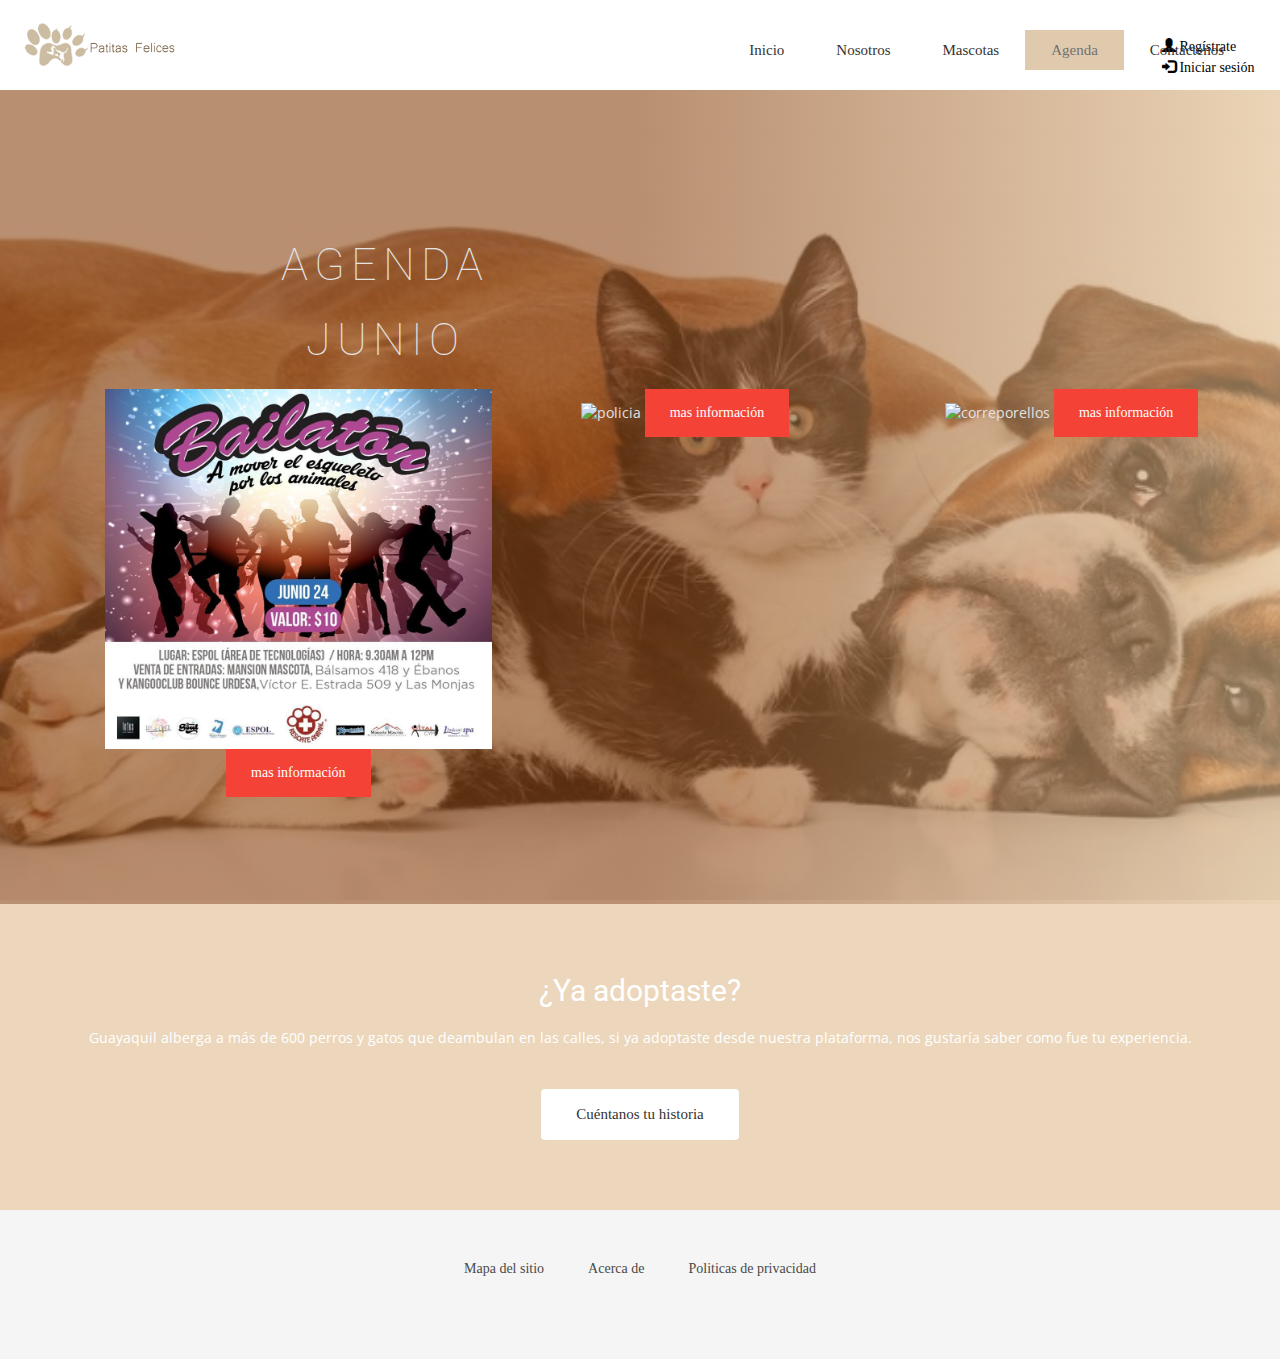
==== commit 4dc8ff51: "agend nu" ====
--- a/agenda.html
+++ b/agenda.html
@@ -24,17 +24,16 @@
 
 
 
-
-
-<!-- Header Start -->
-<header>
-<div class="container">
-<ul class="login">
-<li class="loginu"><a href="#"><span class="glyphicon glyphicon-user"></span> Sign Up</a></li>
-<li class="loginu"><a href="#"><span class="glyphicon glyphicon-log-in"></span> Login</a></li>
-</ul>
-
-<div class="row">
+    <!-- Header Start -->
+   <header>
+    <div class="container">
+         <div id="user">
+        <ul class="login">
+            <li class="loginu"><a href="registrate.html"><span class="glyphicon glyphicon-user"></span> Regístrate</a></li>
+            <li class="loginu"><a href="iniciarsesion.html"><span class="glyphicon glyphicon-log-in"></span> Iniciar sesión</a></li>
+        </ul>
+        </div>
+      <div class="row">
         <div class="col-md-12">
           <!-- header Nav Start -->
           <nav class="navbar navbar-default">
@@ -49,27 +48,29 @@
                 </button>
                   
                
-                  <img class="navbar-brand" src="img/logo.png" alt="Logo" >
-               
+                   <a class="navbar-brand" href="index.html">
+                            <img class="navbar-brand" src="img/logo.png" alt="Logo" >
+                            </a>
                      
               </div>
+                <!-- Collect the nav links, forms, and other content for toggling -->
+                <div class="collapse navbar-collapse" id="bs-example-navbar-collapse-1">
+                  <ul class="nav navbar-nav navbar-right">
+                    <li><a href="index.html" >Inicio</a></li>
+                    <li><a href="nosotros.html">Nosotros</a></li>
+                    <li><a href="mascotas.html">Mascotas</a></li>
+                    <li><a href="agenda.html" class="above">Agenda</a></li>
+                    <li><a href="contacto.html">Contáctenos</a></li>
+                  </ul>
+                </div><!-- /.navbar-collapse -->
+              </div><!-- /.container-fluid -->
+            </nav>
+          </div>
+        </div>
+      </div>
+</header><!-- header close -->
 
-<!-- Collect the nav links, forms, and other content for toggling -->
-<div class="collapse navbar-collapse" id="bs-example-navbar-collapse-1">
-<ul class="nav navbar-nav navbar-right">
-<li><a href="index.html">Inicio</a></li>
-<li><a href="nosotros.html">Nosotros</a></li>
-<li><a href="mascotas.html" >Mascotas</a></li>
-<li><a href="agenda.html" class="above">Agenda </a></li>
-<li><a href="contacto.html">Contacto</a></li>
-</ul>
-</div><!-- /.navbar-collapse -->
-</div><!-- /.container-fluid -->
-</nav>
-</div>
-</div>
-</div>
-</header><!-- header close -->
+
 
 <!-- Slider Start -->
 <section id="global-header">
@@ -87,7 +88,7 @@
 
 <img src="img/bailaton.jpg" alt= bailaton class="imagenes1">
 
-<a href="masinformacion.html" target="_blank" class ="ifo">mas información </a>
+<a href="../Patitas-felices/masinformacion.html" target="_blank" class ="ifo">mas información </a>
 
 
 </div>
@@ -95,7 +96,7 @@
 <div class="tipo_1">
 <img src="img/adoptacanpolicia.jpg" alt= policia class="imagenes1">
 
-<a href="masinformacion.html" target="_blank" class ="ifo">mas información </a>
+<a href="../Patitas-felices/masinformacion.html" target="_blank" class ="ifo">mas información </a>
 
 
 </div>
@@ -103,7 +104,7 @@
 <div class="tipo_1">
 <img src="img/pae-correporellos.jpg" alt= correporellos class="imagenes1">
 
-<a href="masinformacion.html" target="_blank" class ="ifo"> mas información </a>
+<a href="../Patitas-felices/masinformacion.html" target="_blank" class ="ifo"> mas información </a>
 
 
 </div>
@@ -162,14 +163,3 @@
 
 </body>
 </html>
-
-
-    
-    
-    
-
-
-
-
-
-	
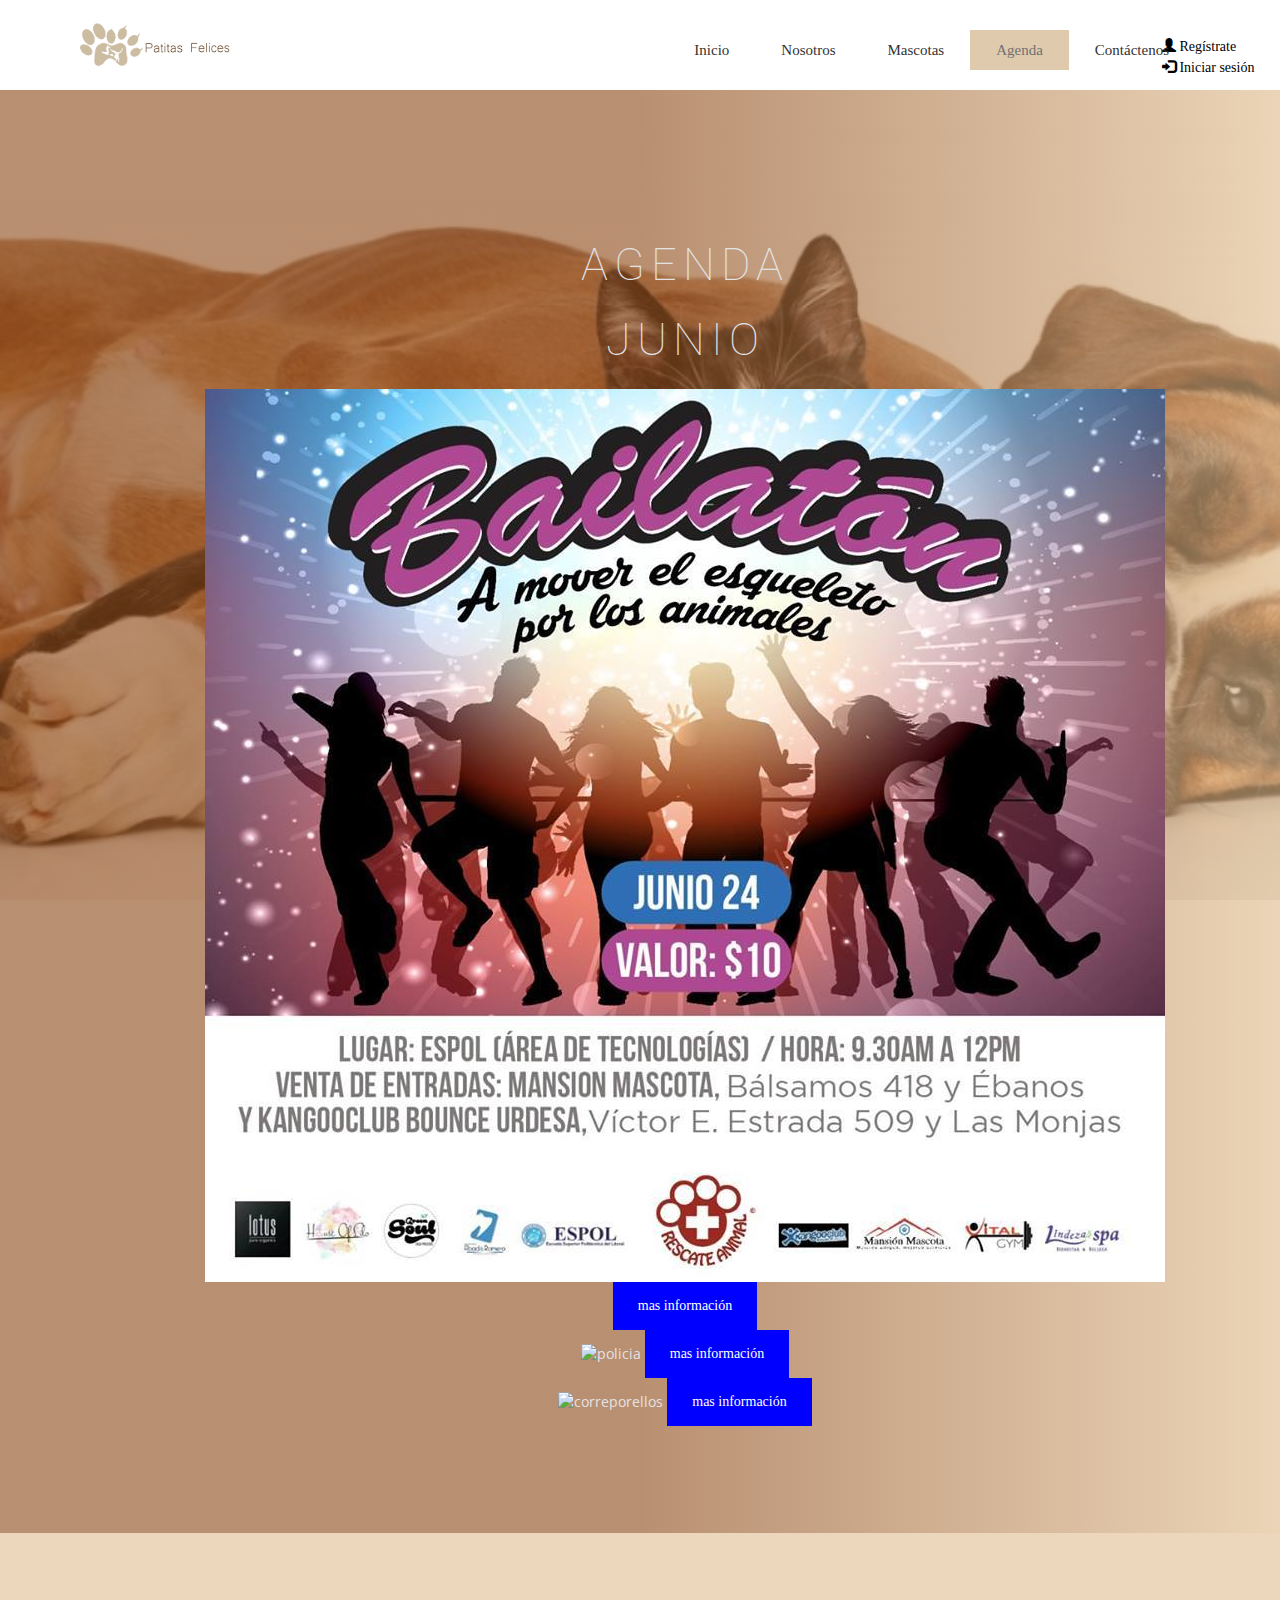
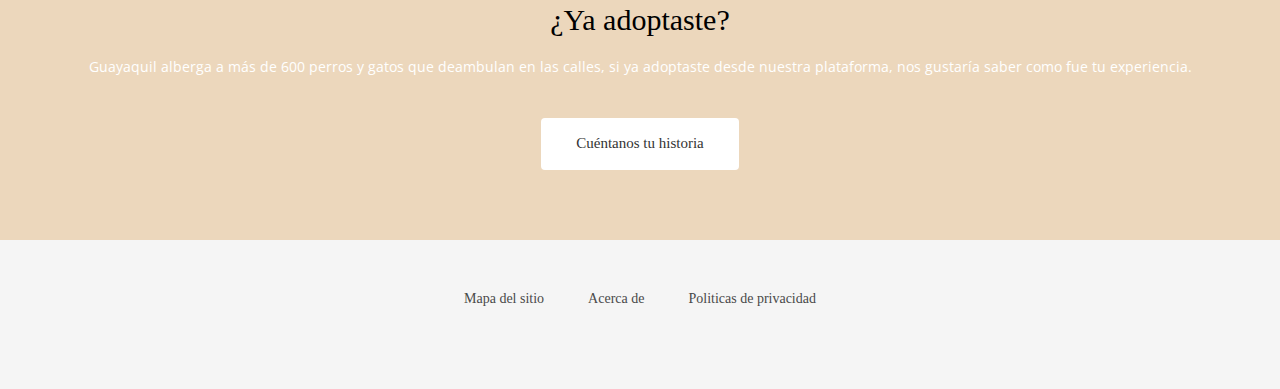
==== commit 5e77abab: "agendaa nu" ====
--- a/agenda.html
+++ b/agenda.html
@@ -11,7 +11,6 @@
 <!-- Place favicon.ico and apple-touch-icon.png in the root directory -->
 
 <!-- CSS -->
-<link rel="stylesheet" href="css/style-agenda.css">
 <link rel="stylesheet" href="https://maxcdn.bootstrapcdn.com/bootstrap/3.3.7/css/bootstrap.min.css">
 
 <link rel="stylesheet" href="css/bootstrap.min.css">
@@ -88,7 +87,7 @@
 
 <img src="img/bailaton.jpg" alt= bailaton class="imagenes1">
 
-<a href="../Patitas-felices/masinformacion.html" target="_blank" class ="ifo">mas información </a>
+<a href="masinformacion.html" target="_blank" class ="ifo">mas información </a>
 
 
 </div>
@@ -96,7 +95,7 @@
 <div class="tipo_1">
 <img src="img/adoptacanpolicia.jpg" alt= policia class="imagenes1">
 
-<a href="../Patitas-felices/masinformacion.html" target="_blank" class ="ifo">mas información </a>
+<a href="masinformacion.html" target="_blank" class ="ifo">mas información </a>
 
 
 </div>
@@ -104,7 +103,7 @@
 <div class="tipo_1">
 <img src="img/pae-correporellos.jpg" alt= correporellos class="imagenes1">
 
-<a href="../Patitas-felices/masinformacion.html" target="_blank" class ="ifo"> mas información </a>
+<a href="masinformacion.html" target="_blank" class ="ifo"> mas información </a>
 
 
 </div>
--- a/css/style.css
+++ b/css/style.css
@@ -897,3 +897,36 @@
 .alinear{
    text-align: center;
 }
+
+a{
+font-family: 'Emilys Candy', cursive;
+color: black;
+}
+
+a:hover, a:active {
+background-color: red;
+}
+
+h2{
+
+font-family: 'Emilys Candy', cursive;
+color: black;
+font-size:8%;
+
+}
+
+@media screen and (max-width:1000px)and (min-width:100px){
+
+
+.tipo_1 { float:none ;
+width :auto}
+}
+
+a.ifo:link, a.ifo:visited {
+background-color: blue;
+color: white;
+padding: 14px 25px;
+text-align: center;
+text-decoration: none;
+display: inline-block;
+}
